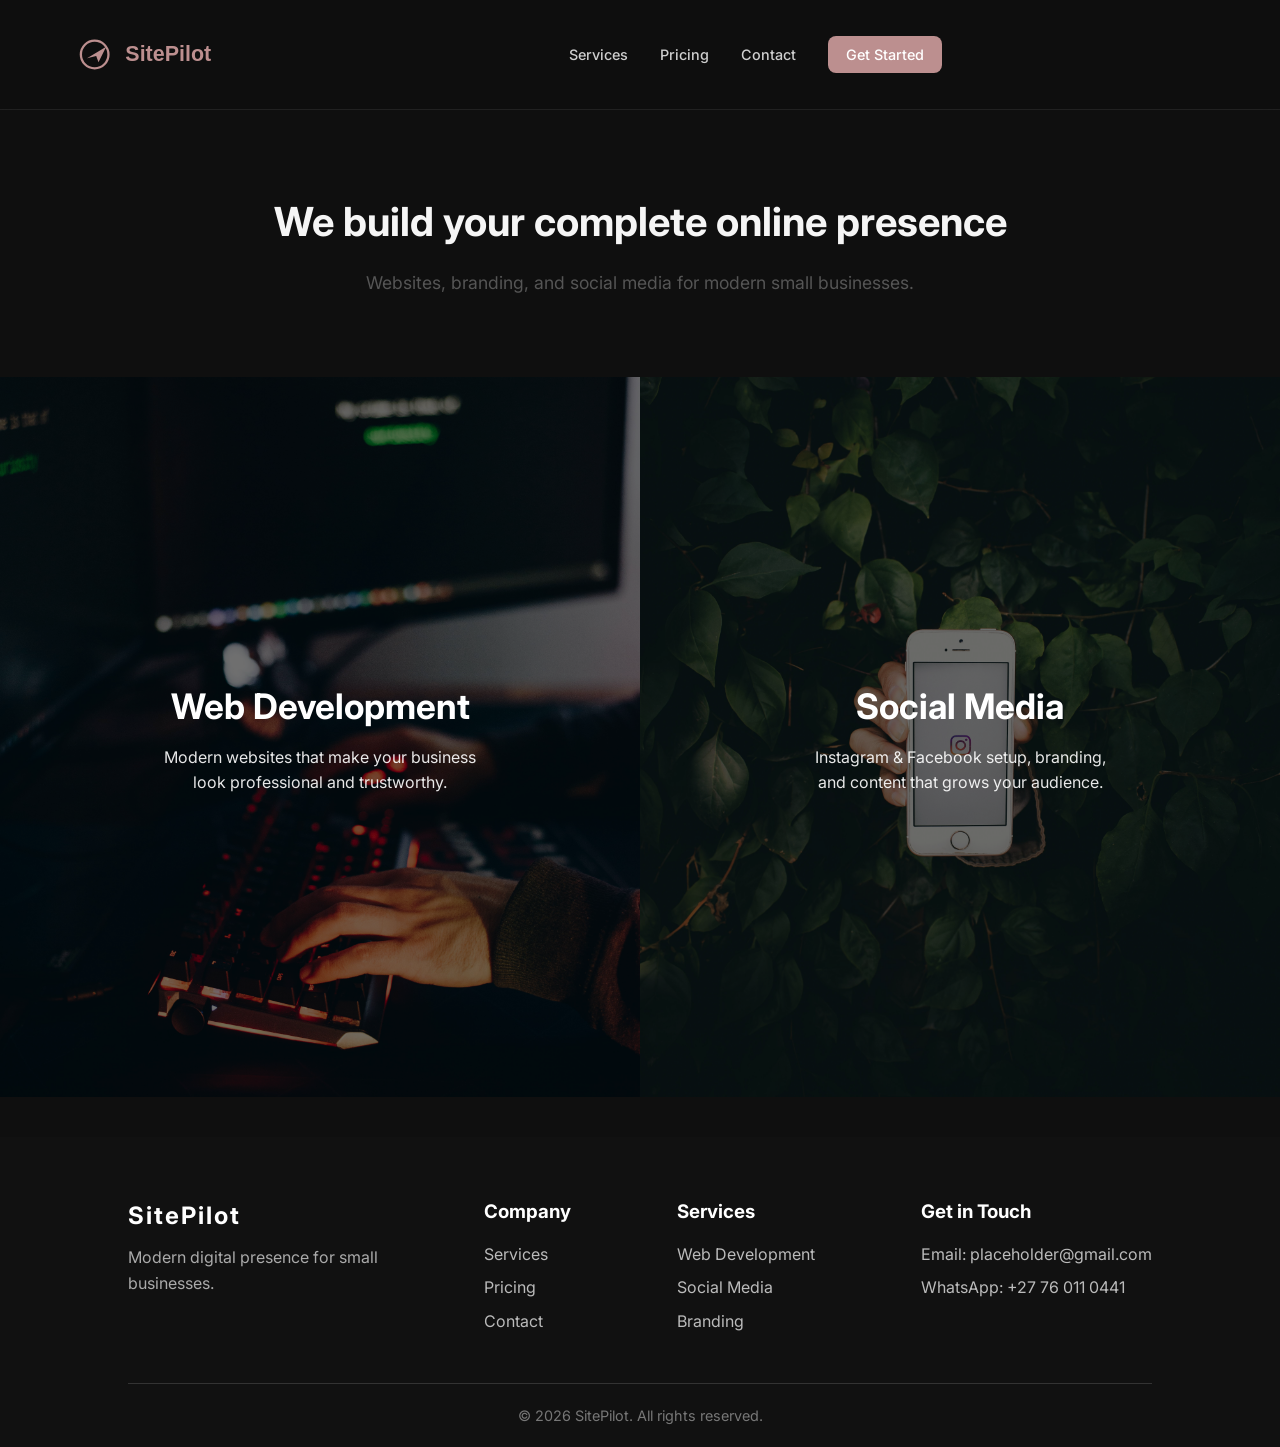
==== index.html @ 4544bf50 "Files uploaded Correctly No changes, just files uploaded correctly" ====
<!DOCTYPE html>
<html lang="en">
<head>
    <meta charset="UTF-8">
    <meta name="viewport" content="width=device-width, initial-scale=1.0">
    <title>SitePilot</title>
    <link rel="stylesheet" href="style.css">
    <link href="https://fonts.googleapis.com/css2?family=Inter:wght@300;400;500;600;700&display=swap" rel="stylesheet">
</head>
<body>
    <header>
       <nav class="navbar">

         <a href="index.html" class="logo"><img src="assets/logo.svg" alt="SitePilot Logo"></a>

         <ul class="nav-links">
         <li><a href="services.html">Services</a></li>
         <li><a href="pricing.html">Pricing</a></li>
         <li><a href="contact.html">Contact</a></li>
         <li><a href="#" class="cta">Get Started</a></li>
        </ul>
      </nav>
    </header>

    <main>

        <section class="hero">
            <h1>We build your complete online presence</h1>
            <p>Websites, branding, and social media for modern small businesses.</p>
        </section>


      <section class="split-section">

         <a href="services.html" class="split-box web">

        <div class="overlay">
             <h2>Web Development</h2>
             <p>Modern websites that make your business look professional and trustworthy.</p>
        </div>

        </a>

         <a href="services.html" class="split-box social">

        <div class="overlay">
            <h2>Social Media</h2>
            <p>Instagram & Facebook setup, branding, and content that grows your audience.</p>
        </div>

         </a>

        </section>
    </main>

        <footer class="footer">

        <div class="footer-container">

        <div class="footer-brand">
            <h2>SitePilot</h2>
            <p>Modern digital presence for small businesses.</p>
        </div>

        <div class="footer-links">
            <h3>Company</h3>
            <a href="services.html">Services</a>
            <a href="pricing.html">Pricing</a>
            <a href="contact.html">Contact</a>
        </div>

        <div class="footer-links">
            <h3>Services</h3>
            <a href="services.html">Web Development</a>
            <a href="services.html">Social Media</a>
            <a href="services.html">Branding</a>
        </div>

        <div class="footer-contact">
            <h3>Get in Touch</h3>
            <p>Email: placeholder@gmail.com</p>
            <p>WhatsApp: +27 76 011 0441</p>
        </div>

    </div>

    <div class="footer-bottom">
        <p>© 2026 SitePilot. All rights reserved.</p>
    </div>

</footer>

    

 

</body>
</html>
---- style.css ----
/* RESET */
* {
    margin: 0;
    padding: 0;
    box-sizing: border-box;
    font-family: 'Inter', sans-serif;
}

body {
    background: #ffffff;
    color: #111;
    line-height: 1.6;
}

/* ===================== */
/* NAVBAR (MODERN FIXED) */
/* ===================== */

.navbar {
    display: flex;
    align-items: center;

    padding: 16px clamp(20px, 5vw, 80px);
    background: rgba(15, 15, 15, 0.85);
    backdrop-filter: blur(10px);

    position: sticky;
    top: 0;
    z-index: 1000;

    border-bottom: 1px solid rgba(255, 255, 255, 0.08);
}

/* LOGO (LEFT) */
.logo {
    flex: 0 0 auto;
}

.logo img {
    height: clamp(45px, 6vw, 90px);
    width: auto;
    display: block;
}

/* NAV LINKS (CENTERED PROPERLY) */
.nav-links {
    display: flex;
    list-style: none;
    align-items: center;

    gap: clamp(18px, 2.5vw, 45px);

    margin: 0 auto; /* 🔥 fixes dead center space */
    padding: 0;
}

/* LINKS */
.nav-links a {
    text-decoration: none;
    color: #cfcfcf;
    font-weight: 500;
    font-size: clamp(0.9rem, 1vw, 1rem);

    position: relative;
    transition: 0.2s ease;
}

/* underline animation */
.nav-links a::after {
    content: "";
    position: absolute;
    left: 0;
    bottom: -5px;

    width: 0%;
    height: 1px;
    background: rosybrown;

    transition: 0.3s ease;
}

.nav-links a:hover {
    color: white;
}

.nav-links a:hover::after {
    width: 100%;
}

/* ACTIVE PAGE STATE */
.nav-links a.active {
    color: white;
}

.nav-links a.active::after {
    width: 100%;
    background: rosybrown;
}

/* CTA (RIGHT SIDE) */
.cta {
    margin-left: auto;

    background: rosybrown;
    color: white !important;

    padding: 10px 18px;
    border-radius: 8px;

    transition: 0.3s ease;
    white-space: nowrap;
}

.cta:hover {
    opacity: 0.9;
    transform: translateY(-2px);
}

/* ===================== */
/* MOBILE RESPONSIVE */
/* ===================== */
@media (max-width: 768px) {
    .navbar {
        flex-direction: column;
        gap: 12px;
        padding: 12px 20px;
    }

    .nav-links {
        margin: 0;
        flex-wrap: wrap;
        justify-content: center;
        gap: 14px;
    }

    .logo img {
        height: 55px;
    }

    .cta {
        margin-left: 0;
    }
}

/* ===================== */
/* HERO */
/* ===================== */

.hero {
    text-align: center;
    padding: 80px 20px 40px;
    max-width: 800px;
    margin: 0 auto;
}

.hero h1 {
    font-size: 2.5rem;
    margin-bottom: 15px;
    font-weight: 700;
}

.hero p {
    font-size: 1.1rem;
    color: #555;
}

/* ===================== */
/* SPLIT SECTION */
/* ===================== */

.split-section {
    display: flex;
    height: 80vh;
    width: 100%;
    margin-top: 40px;
}

.split-box {
    flex: 1;
    position: relative;

    display: flex;
    align-items: center;
    justify-content: center;

    text-decoration: none;
    color: white;

    overflow: hidden;
    transition: 0.3s ease;
}

/* BACKGROUND IMAGES (REPLACE THESE) */
.web {
    background-image: url("images/web.jpg");
    background-size: cover;
    background-position: center;
}

.social {
    background-image: url("images/social.jpg");
    background-size: cover;
    background-position: center;
}

/* OVERLAY */
.overlay {
    background: rgba(0, 0, 0, 0.55);

    width: 100%;
    height: 100%;

    display: flex;
    flex-direction: column;
    justify-content: center;
    align-items: center;

    text-align: center;
    padding: 40px;

    transition: 0.3s ease;
}

.overlay h2 {
    font-size: 2.2rem;
    margin-bottom: 10px;
}

.overlay p {
    max-width: 320px;
    font-size: 1rem;
    opacity: 0.9;
}

/* HOVER EFFECT */
.split-box:hover .overlay {
    background: rgba(0, 0, 0, 0.35);
    transform: scale(1.02);
}

/* ===================== */
/* FOOTER */
/* ===================== */

.footer {
    background: #111;
    color: white;

    padding: 60px 10% 20px;
    margin-top: 40px;
}

.footer-container {
    display: flex;
    justify-content: space-between;
    flex-wrap: wrap;
    gap: 40px;
}

.footer-brand h2 {
    letter-spacing: 2px;
    margin-bottom: 10px;
}

.footer-brand p {
    color: #aaa;
    max-width: 250px;
}

.footer-links h3,
.footer-contact h3 {
    margin-bottom: 15px;
}

.footer-links a {
    display: block;
    color: #bbb;
    text-decoration: none;
    margin-bottom: 8px;
    transition: 0.2s ease;
}

.footer-links a:hover {
    color: rosybrown;
}

.footer-contact p {
    color: #bbb;
    margin-bottom: 8px;
}

.footer-bottom {
    text-align: center;
    margin-top: 40px;
    padding-top: 20px;
    border-top: 1px solid #333;

    color: #777;
    font-size: 0.9rem;
}

/* ===================== */
/* SERVICES PAGE LAYOUT */
/* ===================== */

.services-section {
    display: flex;
    min-height: 100vh;
    width: 100%;
}

/* Each side column */
.services-column {
    flex: 1;
    padding: 60px 40px;
    display: flex;
    flex-direction: column;
    gap: 20px;
}

/* Column titles */
.section-title {
    font-size: 2rem;
    font-weight: 700;
    margin-bottom: 10px;
    letter-spacing: 1px;
}

/* LEFT SIDE (WEB) */
.web-dev {
    background: #151515;
    border-right: 1px solid #eee;
}

/* RIGHT SIDE (SOCIAL) */
.social-media {
    background: #111;
}

/* ===================== */
/* SERVICE BLOCKS */
/* ===================== */

.service-block {
    position: relative;

    height: 330px; 

    border-radius: 14px;
    overflow: hidden;
    cursor: pointer;

    display: flex;
    align-items: flex-end;

    transition: transform 0.3s ease, box-shadow 0.3s ease;
}

/* Hover lift effect */
.service-block:hover {
    transform: translateY(-5px);
    box-shadow: 0 12px 25px rgba(0, 0, 0, 0.15);
}

/* TEXT OVERLAY */
.service-overlay {
    width: 100%;
    padding: 15px 18px;

    background: linear-gradient(
        to top,
        rgba(0, 0, 0, 0.75),
        rgba(0, 0, 0, 0.2),
        transparent
    );

    color: white;
}

.service-overlay h3 {
    font-size: 1.1rem;
    margin-bottom: 5px;
}

.service-overlay p {
    font-size: 0.85rem;
    opacity: 0.9;
}

/* ===================== */
/* PLACEHOLDER BACKGROUNDS */
/* (REPLACE WITH YOUR IMAGES) */
/* ===================== */

/* WEB DEV */
.web1 {
    background: url("images/web1.jpg") center/cover no-repeat;
}

.web2 {
    background: url("images/web2.jpg") center/cover no-repeat;
}

.web3 {
    background: url("images/web3.jpg") center/cover no-repeat;
}

.web4 {
    background: url("images/web4.jpg") center/cover no-repeat;
}

.web5 {
    background: url("images/web5.jpg") center/cover no-repeat;
}

/* SOCIAL MEDIA */
.social1 {
    background: url("images/social1.jpg") center/cover no-repeat;
}

.social2 {
    background: url("images/social2.jpg") center/cover no-repeat;
}

.social3 {
    background: url("images/social3.jpg") center/cover no-repeat;
}

.social4 {
    background: url("images/social4.jpg") center/cover no-repeat;
}

.social5 {
    background: url("images/social5.jpg") center/cover no-repeat;
}

/* ===================== */
/* RESPONSIVE (IMPORTANT) */
/* ===================== */

@media (max-width: 900px) {
    .services-section {
        flex-direction: column;
    }

    .web-dev {
        border-right: none;
        border-bottom: 1px solid #eee;
    }

    .services-column {
        padding: 40px 20px;
    }
}

body {
    background: #0f0f0f; /* dark background */
    color: #f5f5f5;      /* light text for readability */
}

/* ===================== */
/* EXPAND / COLLAPSE STATE */
/* ===================== */

.service-details {
    position: absolute;
    inset: 0;

    background: rgba(0, 0, 0, 0.88);

    padding: 25px;

    display: flex;
    flex-direction: column;
    justify-content: center;
    align-items: center;
    text-align: center;

    opacity: 0;
    transform: scale(0.98);

    transition: 0.3s ease;

    pointer-events: none;
}

/* when expanded */
.service-block.active .service-details {
    opacity: 1;
    transform: scale(1);
    pointer-events: auto;
}

/* dim original content when active */
.service-block.active .service-overlay {
    opacity: 0.15;
}

/* CTA button inside expanded view */
.service-btn {
    margin-top: 15px;

    padding: 10px 16px;
    border: none;
    border-radius: 8px;

    background: rosybrown;
    color: white;

    cursor: pointer;

    transition: 0.2s ease;
}

.service-btn:hover {
    transform: translateY(-2px);
    opacity: 0.9;
}


/* ===================== */
/* PRICING PAGE */
/* ===================== */

.pricing-hero {
    text-align: center;
    padding: 80px 20px 50px;
    max-width: 800px;
    margin: auto;
}

.pricing-hero h1 {
    font-size: 2.7rem;
    margin-bottom: 15px;
}

.pricing-hero p {
    color: #aaa;
    font-size: 1.05rem;
}

/* SECTION */

.pricing-section {
    max-width: 1400px;

    margin: auto;
    padding: 40px 30px 100px;

    display: grid;
    grid-template-columns: repeat(4, 1fr);

    gap: 25px;
}

/* FLOATING CARDS */

.package-card {
    background: #151515;

    border-radius: 18px;
    overflow: hidden;

    border: 1px solid #252525;

    transition: 0.3s ease;

    /* ✅ FIX: makes all cards equal height */
    display: flex;
    flex-direction: column;
}

.package-card:hover {
    transform: translateY(-6px);
    border-color: rosybrown;
}

/* FEATURED CARD */

.featured-card {
    border: 1px solid rosybrown;
    position: relative;
}

/* IMAGE */

.package-card img {
    width: 100%;
    height: 200px;
    object-fit: cover;

    flex-shrink: 0;
}

/* CONTENT */

.package-content {
    padding: 25px;

    display: flex;
    flex-direction: column;

    flex: 1; /* pushes button to bottom */
}

.package-content h2 {
    font-size: 1.5rem;
    margin-bottom: 12px;
}

.package-description {
    color: #aaa;
    margin-bottom: 20px;
}

/* FEATURE BOXES */

.package-features {
    display: flex;
    flex-direction: column;
    gap: 10px;

    margin-bottom: 25px;
}

.package-features span {
    background: #202020;
    border-radius: 10px;

    padding: 12px;

    color: #ddd;
    font-size: 0.95rem;
}

/* FEATURED TAG */

.featured-tag {
    position: absolute;
    top: 15px;
    right: 15px;

    background: rosybrown;
    color: white;

    padding: 6px 12px;
    border-radius: 999px;

    font-size: 0.75rem;
    font-weight: 500;

    z-index: 5;
}

/* BUTTON */

.package-btn {
    display: block;

    text-align: center;
    text-decoration: none;

    background: rosybrown;
    color: white;

    padding: 14px;
    border-radius: 10px;

    transition: 0.2s ease;

    /* ✅ FIX: aligns all buttons perfectly */
    margin-top: auto;
}

.package-btn:hover {
    opacity: 0.9;
}

/* TABLET */

@media (max-width: 1100px) {
    .pricing-section {
        grid-template-columns: repeat(2, 1fr);
    }
}

/* MOBILE */

@media (max-width: 700px) {
    .pricing-section {
        grid-template-columns: 1fr;
    }

    .pricing-hero h1 {
        font-size: 2rem;
    }
}
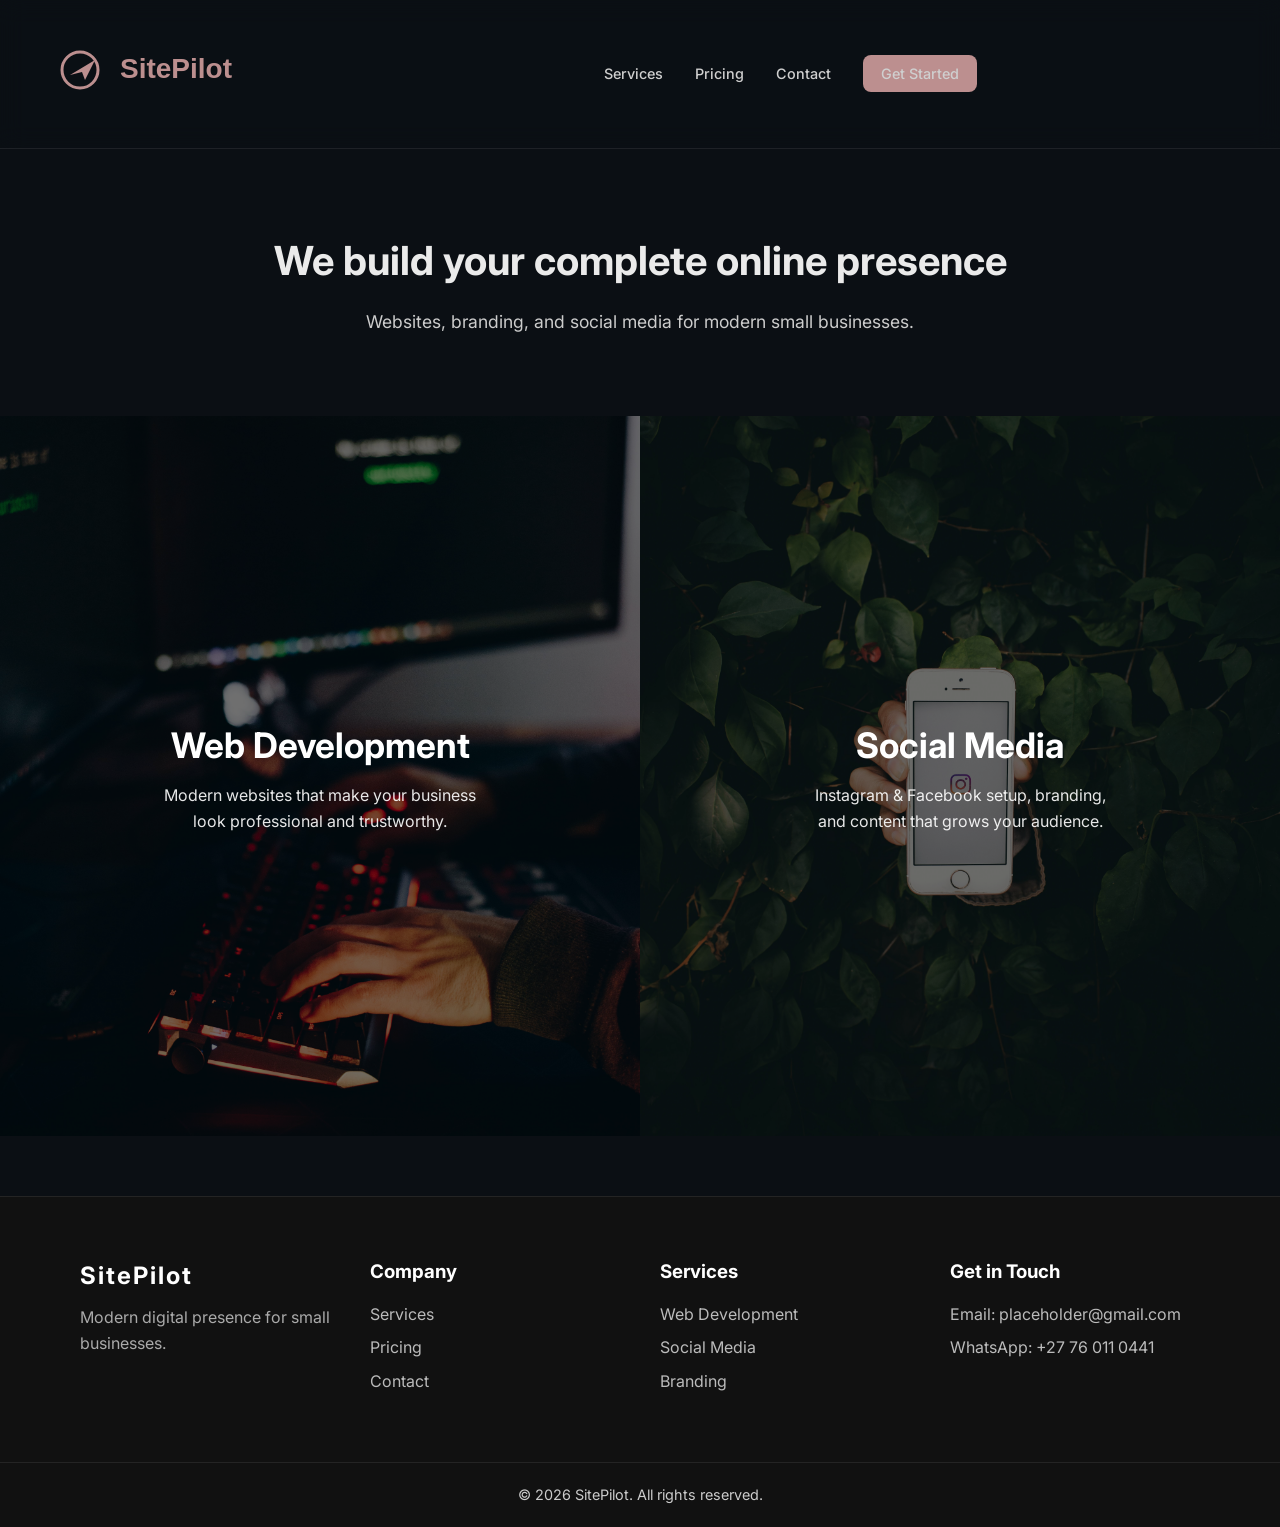
==== commit 650f7272: "Fix HTML structure and update links" ====
--- a/index.html
+++ b/index.html
@@ -11,13 +11,13 @@
     <header>
        <nav class="navbar">
 
-         <a href="index.html" class="logo"><img src="assets/logo.svg" alt="SitePilot Logo"></a>
+         <a href="index.html" class="active" class="logo"><img src="assets/logo.svg" alt="SitePilot Logo"></a>
 
          <ul class="nav-links">
          <li><a href="services.html">Services</a></li>
          <li><a href="pricing.html">Pricing</a></li>
          <li><a href="contact.html">Contact</a></li>
-         <li><a href="#" class="cta">Get Started</a></li>
+         <li><a href="get-started.html" class="cta">Get Started</a></li>
         </ul>
       </nav>
     </header>
@@ -95,4 +95,4 @@
  
 
 </body>
-</html>+</html>
--- a/style.css
+++ b/style.css
@@ -1,15 +1,31 @@
 /* RESET */
+:root {
+    --bg: #0b0f14;
+    --card: rgba(255, 255, 255, 0.06);
+    --stroke: rgba(255, 255, 255, 0.08);
+    --text: #eaeaea;
+    --muted: rgba(255, 255, 255, 0.65);
+    --accent: rosybrown;
+    --panel: #151515;
+    --panel-alt: #111;
+    --muted-light: #aaa;
+    --muted-medium: #bbb;
+    --muted-alt: #ccc;
+    --panel-muted: #202020;
+    --icon-bg: rgba(255, 255, 255, 0.05);
+}
+
+body {
+    margin: 0;
+    font-family: "Inter", sans-serif;
+    background: var(--bg);
+    color: var(--text);
+    line-height: 1.6;
+}
 * {
     margin: 0;
     padding: 0;
     box-sizing: border-box;
-    font-family: 'Inter', sans-serif;
-}
-
-body {
-    background: #ffffff;
-    color: #111;
-    line-height: 1.6;
 }
 
 /* ===================== */
@@ -18,64 +34,42 @@
 
 .navbar {
     display: flex;
+    justify-content: space-between;
     align-items: center;
-
-    padding: 16px clamp(20px, 5vw, 80px);
-    background: rgba(15, 15, 15, 0.85);
-    backdrop-filter: blur(10px);
-
+    padding: 20px 40px;
     position: sticky;
     top: 0;
-    z-index: 1000;
-
-    border-bottom: 1px solid rgba(255, 255, 255, 0.08);
-}
-
-/* LOGO (LEFT) */
-.logo {
-    flex: 0 0 auto;
-}
-
-.logo img {
-    height: clamp(45px, 6vw, 90px);
-    width: auto;
-    display: block;
-}
-
-/* NAV LINKS (CENTERED PROPERLY) */
+    background: rgba(11, 15, 20, 0.6);
+    backdrop-filter: blur(12px);
+    border-bottom: 1px solid var(--stroke);
+}
+
 .nav-links {
     display: flex;
     list-style: none;
     align-items: center;
-
     gap: clamp(18px, 2.5vw, 45px);
-
-    margin: 0 auto; /* 🔥 fixes dead center space */
+    margin: 0 auto;
     padding: 0;
 }
 
-/* LINKS */
 .nav-links a {
     text-decoration: none;
     color: #cfcfcf;
     font-weight: 500;
     font-size: clamp(0.9rem, 1vw, 1rem);
-
     position: relative;
     transition: 0.2s ease;
 }
 
-/* underline animation */
 .nav-links a::after {
     content: "";
     position: absolute;
     left: 0;
     bottom: -5px;
-
-    width: 0%;
+    width: 0;
     height: 1px;
-    background: rosybrown;
-
+    background: var(--accent);
     transition: 0.3s ease;
 }
 
@@ -87,33 +81,41 @@
     width: 100%;
 }
 
-/* ACTIVE PAGE STATE */
 .nav-links a.active {
     color: white;
 }
 
 .nav-links a.active::after {
     width: 100%;
-    background: rosybrown;
-}
+    background: var(--accent);
+}
+
+.logo {
+    flex: 0 0 auto;
+}
+
+.logo img {
+    height: clamp(45px, 6vw, 90px);
+    width: auto;
+    display: block;
+}
+
 
 /* CTA (RIGHT SIDE) */
+.cta,
+.service-btn,
+.package-btn {
+    background: var(--accent);
+    color: white;
+    transition: 0.2s ease;
+    text-decoration: none;
+}
+
 .cta {
     margin-left: auto;
-
-    background: rosybrown;
-    color: white !important;
-
     padding: 10px 18px;
     border-radius: 8px;
-
-    transition: 0.3s ease;
     white-space: nowrap;
-}
-
-.cta:hover {
-    opacity: 0.9;
-    transform: translateY(-2px);
 }
 
 /* ===================== */
@@ -140,17 +142,32 @@
     .cta {
         margin-left: 0;
     }
+
+    .split-section,
+    .services-section {
+        flex-direction: column;
+        padding: 20px;
+    }
+
+    .hero h1 {
+        font-size: 2.2rem;
+    }
 }
 
 /* ===================== */
 /* HERO */
 /* ===================== */
 
-.hero {
+.hero,
+.pricing-hero,
+.contact-hero {
     text-align: center;
-    padding: 80px 20px 40px;
     max-width: 800px;
     margin: 0 auto;
+}
+
+.hero {
+    padding: 80px 20px 40px;
 }
 
 .hero h1 {
@@ -161,7 +178,7 @@
 
 .hero p {
     font-size: 1.1rem;
-    color: #555;
+    color: var(--muted-alt);
 }
 
 /* ===================== */
@@ -243,36 +260,40 @@
 /* ===================== */
 
 .footer {
-    background: #111;
-    color: white;
-
-    padding: 60px 10% 20px;
-    margin-top: 40px;
-}
-
+    background: var(--panel-alt);
+    color: white;
+    margin-top: 60px;
+    border-top: 1px solid rgba(255, 255, 255, 0.08);
+}
+
+/* MAIN CONTAINER */
 .footer-container {
-    display: flex;
-    justify-content: space-between;
-    flex-wrap: wrap;
+    display: grid;
+    grid-template-columns: repeat(4, 1fr);
     gap: 40px;
-}
-
+    max-width: 1200px;
+    margin: 0 auto;
+    padding: 60px 40px;
+}
+
+/* BRAND */
 .footer-brand h2 {
     letter-spacing: 2px;
     margin-bottom: 10px;
 }
 
 .footer-brand p {
-    color: #aaa;
-    max-width: 250px;
-}
-
+    color: var(--muted-light);
+    max-width: 260px;
+}
+
+/* LINKS */
 .footer-links h3,
 .footer-contact h3 {
     margin-bottom: 15px;
 }
 
-.footer-links a {
+.footer a {
     display: block;
     color: #bbb;
     text-decoration: none;
@@ -280,28 +301,66 @@
     transition: 0.2s ease;
 }
 
-.footer-links a:hover {
-    color: rosybrown;
-}
-
+.footer a:hover {
+    color: var(--accent);
+}
+
+/* CONTACT */
 .footer-contact p {
-    color: #bbb;
+    color: var(--muted-medium);
     margin-bottom: 8px;
 }
 
+/* BOTTOM BAR */
 .footer-bottom {
     text-align: center;
-    margin-top: 40px;
-    padding-top: 20px;
-    border-top: 1px solid #333;
-
-    color: #777;
+    padding: 20px;
+    border-top: 1px solid rgba(255, 255, 255, 0.08);
+    color: var(--muted-alt);
     font-size: 0.9rem;
 }
 
 /* ===================== */
+/* MOBILE FIX */
+/* ===================== */
+@media (max-width: 768px) {
+
+    .footer-container {
+        grid-template-columns: 1fr;
+        text-align: center;
+        padding: 40px 20px;
+    }
+
+    .footer-brand,
+    .footer-links,
+    .footer-contact {
+        display: flex;
+        flex-direction: column;
+        align-items: center;
+    }
+
+    .footer-brand p {
+        max-width: 280px;
+        margin: 0 auto;
+        text-align: center;
+    }
+
+    .footer a {
+        margin-bottom: 10px;
+    }
+}
+
+/* ===================== */
 /* SERVICES PAGE LAYOUT */
 /* ===================== */
+
+.services-column,
+.package-content,
+.contact-card,
+.service-details {
+    display: flex;
+    flex-direction: column;
+}
 
 .services-section {
     display: flex;
@@ -313,8 +372,6 @@
 .services-column {
     flex: 1;
     padding: 60px 40px;
-    display: flex;
-    flex-direction: column;
     gap: 20px;
 }
 
@@ -328,13 +385,13 @@
 
 /* LEFT SIDE (WEB) */
 .web-dev {
-    background: #151515;
-    border-right: 1px solid #eee;
+    background: var(--panel);
+    border-right: 1px solid var(--accent);
 }
 
 /* RIGHT SIDE (SOCIAL) */
 .social-media {
-    background: #111;
+    background: var(--panel-alt);
 }
 
 /* ===================== */
@@ -445,17 +502,12 @@
 
     .web-dev {
         border-right: none;
-        border-bottom: 1px solid #eee;
+        border-bottom: 1px solid var(--accent);
     }
 
     .services-column {
         padding: 40px 20px;
     }
-}
-
-body {
-    background: #0f0f0f; /* dark background */
-    color: #f5f5f5;      /* light text for readability */
 }
 
 /* ===================== */
@@ -470,8 +522,6 @@
 
     padding: 25px;
 
-    display: flex;
-    flex-direction: column;
     justify-content: center;
     align-items: center;
     text-align: center;
@@ -499,22 +549,13 @@
 /* CTA button inside expanded view */
 .service-btn {
     margin-top: 15px;
-
     padding: 10px 16px;
     border: none;
     border-radius: 8px;
-
-    background: rosybrown;
-    color: white;
-
+    background: var(--accent);
+    color: white;
     cursor: pointer;
-
     transition: 0.2s ease;
-}
-
-.service-btn:hover {
-    transform: translateY(-2px);
-    opacity: 0.9;
 }
 
 
@@ -535,7 +576,7 @@
 }
 
 .pricing-hero p {
-    color: #aaa;
+    color: var(--muted-light);
     font-size: 1.05rem;
 }
 
@@ -556,7 +597,7 @@
 /* FLOATING CARDS */
 
 .package-card {
-    background: #151515;
+    background: var(--panel);
 
     border-radius: 18px;
     overflow: hidden;
@@ -597,9 +638,6 @@
 .package-content {
     padding: 25px;
 
-    display: flex;
-    flex-direction: column;
-
     flex: 1; /* pushes button to bottom */
 }
 
@@ -609,7 +647,7 @@
 }
 
 .package-description {
-    color: #aaa;
+    color: var(--muted-light);
     margin-bottom: 20px;
 }
 
@@ -624,7 +662,7 @@
 }
 
 .package-features span {
-    background: #202020;
+    background: var(--panel-muted);
     border-radius: 10px;
 
     padding: 12px;
@@ -640,7 +678,7 @@
     top: 15px;
     right: 15px;
 
-    background: rosybrown;
+    background: var(--accent);
     color: white;
 
     padding: 6px 12px;
@@ -656,24 +694,21 @@
 
 .package-btn {
     display: block;
-
     text-align: center;
     text-decoration: none;
-
-    background: rosybrown;
-    color: white;
-
+    background: var(--accent);
+    color: white;
     padding: 14px;
     border-radius: 10px;
-
     transition: 0.2s ease;
-
-    /* ✅ FIX: aligns all buttons perfectly */
     margin-top: auto;
 }
 
+.cta:hover,
+.service-btn:hover,
 .package-btn:hover {
     opacity: 0.9;
+    transform: translateY(-2px);
 }
 
 /* TABLET */
@@ -694,4 +729,140 @@
     .pricing-hero h1 {
         font-size: 2rem;
     }
-}+}
+
+/* ===================== */
+/* CONTACT PAGE */
+/* ===================== */
+
+/* PAGE BACKGROUND ONLY */
+body.contact-page {
+    background: url("images/contact-bg.jpg") center/cover no-repeat fixed;
+    color: #f5f5f5;
+}
+
+/* DARK OVERLAY */
+body.contact-page::before {
+    content: "";
+    position: fixed;
+    inset: 0;
+    background: rgba(0, 0, 0, 0.65);
+    z-index: -1;
+}
+
+/* HERO */
+.contact-hero {
+    text-align: center;
+    padding: 100px 20px 40px;
+    max-width: 800px;
+    margin: auto;
+}
+
+.contact-hero h1 {
+    font-size: 2.7rem;
+    margin-bottom: 10px;
+}
+
+.contact-hero p {
+    color: var(--muted-medium);
+    font-size: 1.1rem;
+}
+
+/* GRID (3 + 3 desktop layout) */
+.contact-grid {
+    max-width: 1200px;
+    margin: auto;
+    padding: 40px 20px 80px;
+
+    display: grid;
+    grid-template-columns: repeat(3, 1fr);
+    gap: 25px;
+}
+
+/* CARD */
+.contact-card {
+    background: var(--panel);
+    border: 1px solid #222;
+    border-radius: 16px;
+
+    padding: 25px;
+
+    gap: 8px;
+
+    text-decoration: none;
+    color: inherit;
+
+    transition: transform 0.25s ease, border-color 0.25s ease;
+}
+
+/* HOVER */
+.contact-card:hover {
+    transform: translateY(-6px);
+    border-color: var(--accent);
+}
+
+.contact-card:hover .fa-whatsapp {
+    color: #25D366;
+}
+
+.contact-card:hover .fa-instagram {
+    color: #E1306C;
+}
+
+.contact-card:hover .fa-linkedin {
+    color: #0A66C2;
+}
+
+.contact-card:hover .fa-facebook {
+    color: #1877F2;
+}
+
+.contact-card:hover .fa-x-twitter {
+    color: #ffffff;
+}
+
+/* ICON */
+.contact-icon {
+    width: 42px;
+    height: 42px;
+
+    display: flex;
+    align-items: center;
+    justify-content: center;
+
+    border-radius: 10px;
+
+    background: var(--icon-bg);
+
+    font-size: 1.1rem;
+    color: white;
+}
+/* TEXT */
+.contact-card h3 {
+    font-size: 1.1rem;
+}
+
+.contact-card p {
+    color: var(--muted-alt);
+    font-size: 0.95rem;
+}
+
+.contact-card span {
+    font-size: 0.8rem;
+    color: var(--muted-medium);
+}
+
+/* RESPONSIVE */
+@media (max-width: 900px) {
+    .contact-grid {
+        grid-template-columns: repeat(2, 1fr);
+    }
+}
+
+@media (max-width: 600px) {
+    .contact-grid {
+        grid-template-columns: 1fr;
+    }
+}
+
+
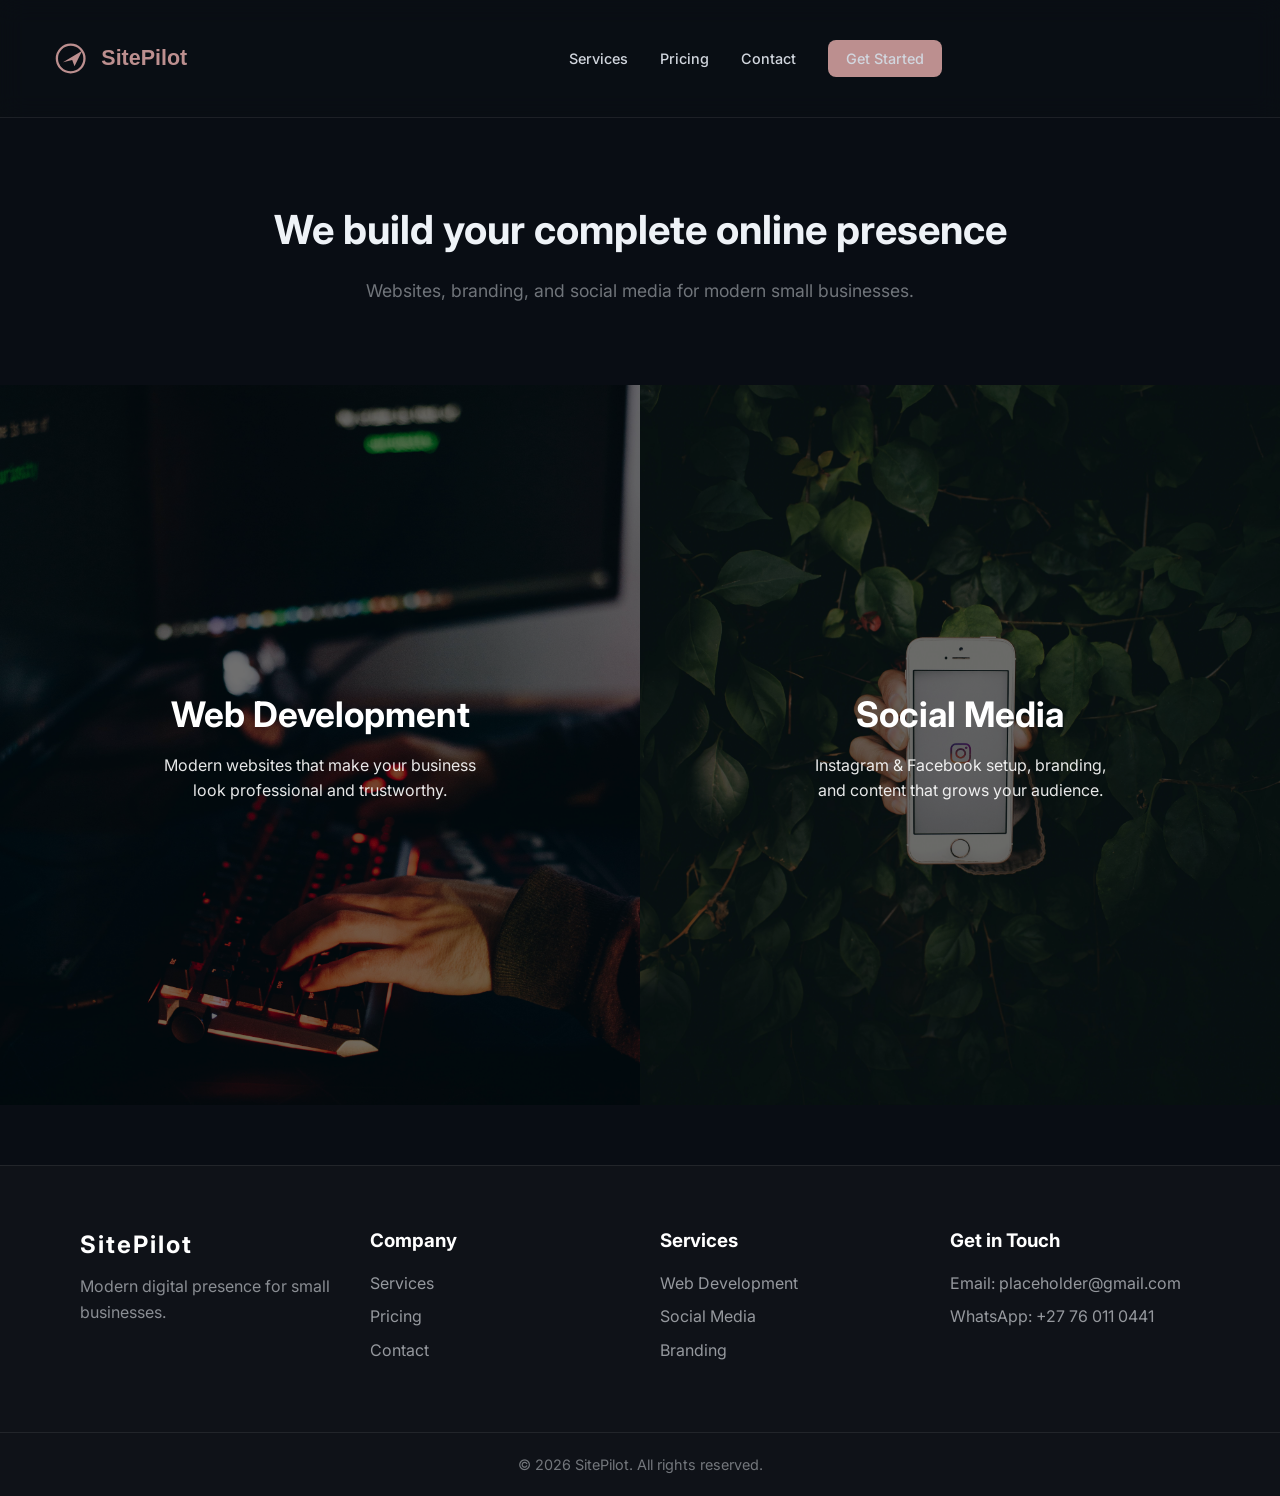
==== commit 5cc012cd: "New and improved version of SitePilot New name and links to socials last step to add" ====
--- a/index.html
+++ b/index.html
@@ -1,25 +1,50 @@
 <!DOCTYPE html>
 <html lang="en">
 <head>
-    <meta charset="UTF-8">
-    <meta name="viewport" content="width=device-width, initial-scale=1.0">
-    <title>SitePilot</title>
-    <link rel="stylesheet" href="style.css">
-    <link href="https://fonts.googleapis.com/css2?family=Inter:wght@300;400;500;600;700&display=swap" rel="stylesheet">
+        <meta charset="UTF-8">
+        <meta name="viewport" content="width=device-width, initial-scale=1.0">
+        <meta name="description" content="SitePilot builds modern websites, branding, and social media for small businesses.">
+        <meta name="robots" content="index, follow">
+        <title>SitePilot — Digital Presence for Small Business</title>
+        <link rel="canonical" href="https://example.com/">
+        <link rel="stylesheet" href="style.css">
+        <link href="https://fonts.googleapis.com/css2?family=Inter:wght@300;400;500;600;700&display=swap" rel="stylesheet">
+
+        <!-- Open Graph / Twitter -->
+        <meta property="og:site_name" content="SitePilot">
+        <meta property="og:title" content="SitePilot — Digital Presence for Small Business">
+        <meta property="og:description" content="SitePilot builds modern websites, branding, and social media for small businesses.">
+        <meta property="og:type" content="website">
+        <meta property="og:url" content="https://example.com/">
+        <meta property="og:image" content="https://example.com/assets/logo.svg">
+
+        <meta name="twitter:card" content="summary_large_image">
+        <meta name="twitter:title" content="SitePilot — Digital Presence for Small Business">
+        <meta name="twitter:description" content="SitePilot builds modern websites, branding, and social media for small businesses.">
+        <meta name="twitter:image" content="https://example.com/assets/logo.svg">
+
+        <!-- Structured data: Organization -->
+        <script type="application/ld+json">
+        {
+            "@context": "https://schema.org",
+            "@type": "Organization",
+            "name": "SitePilot",
+            "url": "https://example.com",
+            "logo": "https://example.com/assets/logo.svg"
+        }
+        </script>
 </head>
 <body>
     <header>
-       <nav class="navbar">
-
-         <a href="index.html" class="active" class="logo"><img src="assets/logo.svg" alt="SitePilot Logo"></a>
-
-         <ul class="nav-links">
-         <li><a href="services.html">Services</a></li>
-         <li><a href="pricing.html">Pricing</a></li>
-         <li><a href="contact.html">Contact</a></li>
-         <li><a href="get-started.html" class="cta">Get Started</a></li>
-        </ul>
-      </nav>
+        <nav class="navbar" aria-label="Primary navigation">
+            <a href="index.html" class="logo"><img src="assets/logo.svg" alt="SitePilot Logo"></a>
+            <ul class="nav-links">
+                <li><a href="services.html">Services</a></li>
+                <li><a href="pricing.html">Pricing</a></li>
+                <li><a href="contact.html">Contact</a></li>
+                <li><a href="get-started.html" class="cta">Get Started</a></li>
+            </ul>
+        </nav>
     </header>
 
     <main>
@@ -95,4 +120,4 @@
  
 
 </body>
-</html>
+</html>
--- a/style.css
+++ b/style.css
@@ -1,18 +1,22 @@
 /* RESET */
 :root {
-    --bg: #0b0f14;
-    --card: rgba(255, 255, 255, 0.06);
+    --bg: #090d14;
+    --card: rgba(255, 255, 255, 0.05);
     --stroke: rgba(255, 255, 255, 0.08);
-    --text: #eaeaea;
-    --muted: rgba(255, 255, 255, 0.65);
+    --text: #eef2f7;
+    --text-light: #f5f8fc;
+    --muted: rgba(238, 242, 247, 0.7);
+    --muted-light: rgba(238, 242, 247, 0.55);
+    --muted-medium: rgba(238, 242, 247, 0.6);
+    --muted-alt: rgba(238, 242, 247, 0.45);
+    --nav-text: #d1d6de;
     --accent: rosybrown;
-    --panel: #151515;
-    --panel-alt: #111;
-    --muted-light: #aaa;
-    --muted-medium: #bbb;
-    --muted-alt: #ccc;
-    --panel-muted: #202020;
-    --icon-bg: rgba(255, 255, 255, 0.05);
+    --accent-hover: #d28fa3;
+    --accent-soft: rgba(188, 143, 143, 0.16);
+    --panel: #12171f;
+    --panel-alt: #0f1218;
+    --panel-muted: rgba(255, 255, 255, 0.05);
+    --icon-bg: rgba(255, 255, 255, 0.08);
 }
 
 body {
@@ -26,6 +30,13 @@
     margin: 0;
     padding: 0;
     box-sizing: border-box;
+}
+
+/* Make images responsive by default */
+img {
+    max-width: 100%;
+    height: auto;
+    display: block;
 }
 
 /* ===================== */
@@ -55,7 +66,7 @@
 
 .nav-links a {
     text-decoration: none;
-    color: #cfcfcf;
+    color: var(--nav-text);
     font-weight: 500;
     font-size: clamp(0.9rem, 1vw, 1rem);
     position: relative;
@@ -154,6 +165,23 @@
     }
 }
 
+/* Improve tap targets on small screens */
+@media (max-width: 900px) {
+    .nav-links a {
+        padding: 10px 12px;
+        border-radius: 8px;
+    }
+}
+
+/* Footer responsive: stack columns on narrow screens */
+@media (max-width: 900px) {
+    .footer-container {
+        grid-template-columns: 1fr;
+        padding: 30px 18px;
+        gap: 24px;
+    }
+}
+
 /* ===================== */
 /* HERO */
 /* ===================== */
@@ -247,6 +275,20 @@
     max-width: 320px;
     font-size: 1rem;
     opacity: 0.9;
+}
+
+/* Stack split boxes on smaller screens */
+@media (max-width: 900px) {
+    .split-section {
+        flex-direction: column;
+        height: auto;
+        gap: 18px;
+        margin-top: 20px;
+    }
+
+    .split-box {
+        padding: 20px;
+    }
 }
 
 /* HOVER EFFECT */
@@ -295,7 +337,7 @@
 
 .footer a {
     display: block;
-    color: #bbb;
+    color: var(--muted-medium);
     text-decoration: none;
     margin-bottom: 8px;
     transition: 0.2s ease;
@@ -602,7 +644,7 @@
     border-radius: 18px;
     overflow: hidden;
 
-    border: 1px solid #252525;
+    border: 1px solid var(--panel-muted);
 
     transition: 0.3s ease;
 
@@ -613,13 +655,13 @@
 
 .package-card:hover {
     transform: translateY(-6px);
-    border-color: rosybrown;
+    border-color: var(--accent);
 }
 
 /* FEATURED CARD */
 
 .featured-card {
-    border: 1px solid rosybrown;
+    border: 1px solid var(--accent);
     position: relative;
 }
 
@@ -667,7 +709,7 @@
 
     padding: 12px;
 
-    color: #ddd;
+    color: var(--text);
     font-size: 0.95rem;
 }
 
@@ -707,8 +749,21 @@
 .cta:hover,
 .service-btn:hover,
 .package-btn:hover {
-    opacity: 0.9;
+    background: var(--accent-hover);
+    opacity: 1;
     transform: translateY(-2px);
+}
+
+.cta:focus-visible,
+.service-btn:focus-visible,
+.package-btn:focus-visible,
+.lead-form button[type="submit"]:focus-visible {
+    outline: 2px solid var(--accent-soft);
+    outline-offset: 3px;
+}
+
+.lead-form button[type="submit"]:hover {
+    background: var(--accent-hover);
 }
 
 /* TABLET */
@@ -738,7 +793,7 @@
 /* PAGE BACKGROUND ONLY */
 body.contact-page {
     background: url("images/contact-bg.jpg") center/cover no-repeat fixed;
-    color: #f5f5f5;
+    color: var(--text-light);
 }
 
 /* DARK OVERLAY */
@@ -782,7 +837,7 @@
 /* CARD */
 .contact-card {
     background: var(--panel);
-    border: 1px solid #222;
+    border: 1px solid var(--panel-muted);
     border-radius: 16px;
 
     padding: 25px;
@@ -818,7 +873,7 @@
 }
 
 .contact-card:hover .fa-x-twitter {
-    color: #ffffff;
+    color: var(--text);
 }
 
 /* ICON */
@@ -865,4 +920,469 @@
     }
 }
 
-
+/* ===================== */
+/* GET STARTED ISLAND UI */
+/* ===================== */
+
+/* Background (island ocean feel) */
+body.get-started {
+    background: url("images/get-started-bg.jpg") center/cover no-repeat fixed;
+    position: relative;
+    color: var(--text);
+}
+
+/* dark ocean overlay */
+body.get-started::before {
+    content: "";
+    position: fixed;
+    inset: 0;
+    background: radial-gradient(circle at top, rgba(0,0,0,0.4), rgba(0,0,0,0.85));
+    z-index: -1;
+}
+
+/* HERO ISLAND */
+.gs-hero {
+    display: flex;
+    justify-content: center;
+    padding: 100px 20px 40px;
+}
+
+.gs-hero-card {
+    background: var(--card);
+    border: 1px solid var(--stroke);
+    backdrop-filter: blur(14px);
+
+    padding: 40px 30px;
+    border-radius: 18px;
+
+    max-width: 700px;
+    text-align: center;
+
+    box-shadow: 0 10px 40px rgba(0,0,0,0.35);
+}
+
+.gs-hero-card h1 {
+    font-size: 2.6rem;
+    margin-bottom: 10px;
+}
+
+.gs-hero-card p {
+    color: var(--muted);
+}
+
+/* MAIN ISLAND LAYOUT */
+.gs-wrapper {
+    display: flex;
+    justify-content: center;
+    align-items: flex-start;
+    gap: 30px;
+
+    max-width: 1200px;
+    margin: auto;
+    padding: 40px 20px 100px;
+}
+
+/* ISLAND BASE */
+.gs-island {
+    flex: 1;
+    background: var(--card);
+    border: 1px solid var(--stroke);
+    backdrop-filter: blur(16px);
+
+    border-radius: 18px;
+    padding: 30px;
+
+    box-shadow: 0 15px 50px rgba(0,0,0,0.35);
+
+    transition: transform 0.3s ease, box-shadow 0.3s ease;
+}
+
+.gs-island:hover {
+    transform: translateY(-6px);
+    box-shadow: 0 20px 60px rgba(0,0,0,0.5);
+}
+
+/* HEADINGS */
+.gs-island h2 {
+    margin-bottom: 20px;
+    font-size: 1.6rem;
+}
+
+/* FORM ELEMENTS */
+.lead-form {
+    display: flex;
+    flex-direction: column;
+    gap: 12px;
+}
+
+.lead-form label {
+    color: var(--text);
+    font-size: 0.9rem;
+    font-weight: 500;
+    margin-bottom: 4px;
+}
+
+.lead-form input,
+.lead-form textarea,
+.lead-form select {
+    background: var(--panel);
+    border: 1px solid var(--stroke);
+    border-radius: 10px;
+
+    padding: 12px 14px;
+    color: var(--text);
+    font-size: 0.95rem;
+    font-family: inherit;
+
+    outline: none;
+}
+
+.lead-form select {
+    cursor: pointer;
+}
+
+.lead-form select option {
+    background: var(--panel);
+    color: var(--text);
+    padding: 8px;
+}
+
+.lead-form select option:checked {
+    background: var(--accent);
+    color: white;
+}
+
+.lead-form textarea {
+    resize: none;
+}
+
+/* CHECKBOX STYLES */
+.services-checklist {
+    display: flex;
+    flex-direction: column;
+    gap: 16px;
+}
+
+.service-dropdown {
+    border: 1px solid var(--stroke);
+    border-radius: 10px;
+    background: var(--panel);
+    padding: 0;
+    margin: 0;
+}
+
+.service-dropdown summary {
+    padding: 14px;
+    font-weight: 500;
+    color: var(--text);
+    font-size: 0.95rem;
+    cursor: pointer;
+    user-select: none;
+    display: flex;
+    align-items: center;
+    justify-content: space-between;
+    transition: background 0.2s ease;
+    background: var(--accent-soft);
+    border-radius: 10px;
+}
+
+.service-dropdown summary:hover {
+    background: rgba(188, 143, 143, 0.3);
+}
+
+.service-dropdown summary::marker {
+    color: var(--accent);
+}
+
+.service-dropdown[open] summary {
+    background: var(--accent-soft);
+    border-bottom-left-radius: 0;
+    border-bottom-right-radius: 0;
+}
+
+.checkbox-group {
+    display: flex;
+    flex-direction: column;
+    gap: 10px;
+    margin-top: 8px;
+    padding: 8px 14px 14px 14px;
+}
+
+.checkbox-label {
+    display: flex;
+    align-items: center;
+    gap: 8px;
+    cursor: pointer;
+    padding: 8px;
+    border-radius: 6px;
+    transition: background 0.2s ease;
+}
+
+.checkbox-label:hover {
+    background: rgba(255, 255, 255, 0.05);
+}
+
+.checkbox-label input[type="checkbox"] {
+    width: 18px;
+    height: 18px;
+    cursor: pointer;
+    accent-color: var(--accent);
+    flex-shrink: 0;
+}
+
+.checkbox-label span {
+    color: var(--text);
+    font-size: 0.95rem;
+    user-select: none;
+}
+
+/* BUTTONS */
+.lead-form button {
+    padding: 12px;
+    border: none;
+    border-radius: 10px;
+
+    cursor: pointer;
+    font-weight: 600;
+    font-size: 0.95rem;
+
+    transition: 0.2s ease;
+}
+
+.lead-form button[type="submit"] {
+    background: var(--accent);
+    color: white;
+}
+
+.whatsapp-btn {
+    background: var(--panel-alt);
+    color: var(--text-light);
+    border: 1px solid var(--stroke);
+}
+
+.lead-form button:hover {
+    transform: translateY(-2px);
+    opacity: 0.9;
+}
+
+.lead-form button[type="submit"]:hover {
+    background: var(--accent-hover);
+}
+
+/* INFO ISLAND */
+.gs-island.info {
+    display: flex;
+    flex-direction: column;
+    gap: 15px;
+}
+
+.steps-container {
+    display: flex;
+    flex-direction: column;
+    gap: 12px;
+}
+
+.info-item {
+    border: 1px solid var(--stroke);
+    border-radius: 10px;
+    overflow: hidden;
+    background: rgba(255, 255, 255, 0.02);
+    transition: all 0.3s ease;
+}
+
+.info-item summary {
+    display: flex;
+    align-items: center;
+    gap: 12px;
+    padding: 14px;
+    cursor: pointer;
+    user-select: none;
+    transition: background 0.2s ease;
+}
+
+.info-item summary:hover {
+    background: var(--accent-soft);
+}
+
+.info-item[open] summary {
+    background: var(--accent-soft);
+    border-bottom: 1px solid var(--stroke);
+}
+
+.step-number {
+    width: 32px;
+    height: 32px;
+    display: flex;
+    align-items: center;
+    justify-content: center;
+    background: var(--accent);
+    color: white;
+    border-radius: 50%;
+    font-weight: 600;
+    font-size: 0.9rem;
+    flex-shrink: 0;
+}
+
+.step-title {
+    color: var(--text);
+    font-weight: 500;
+    font-size: 0.95rem;
+}
+
+.step-description {
+    padding: 0 14px 14px 14px;
+    color: var(--muted-light);
+    font-size: 0.9rem;
+    line-height: 1.5;
+    margin: 0;
+    animation: slideDown 0.3s ease;
+}
+
+@keyframes slideDown {
+    from {
+        opacity: 0;
+        transform: translateY(-8px);
+    }
+    to {
+        opacity: 1;
+        transform: translateY(0);
+    }
+}
+
+.small-note {
+    font-size: 0.85rem;
+    color: var(--muted);
+    padding: 12px;
+    border-radius: 8px;
+    background: var(--accent-soft);
+    border-left: 3px solid var(--accent);
+    margin-top: 8px;
+}
+
+.whatsapp-cta {
+    display: flex;
+    align-items: center;
+    justify-content: center;
+    gap: 8px;
+    padding: 14px 20px;
+    background: var(--accent);
+    color: white;
+    text-decoration: none;
+    border-radius: 10px;
+    font-weight: 600;
+    font-size: 0.95rem;
+    transition: all 0.3s ease;
+    border: none;
+    cursor: pointer;
+    margin-top: 12px;
+}
+
+.whatsapp-cta:hover {
+    background: var(--accent-hover);
+    transform: translateY(-3px);
+    box-shadow: 0 8px 20px rgba(188, 143, 143, 0.3);
+}
+
+.whatsapp-cta i {
+    font-size: 1.1rem;
+}
+
+
+/* RESPONSIVE */
+@media (max-width: 900px) {
+    .gs-wrapper {
+        flex-direction: column;
+    }
+}
+
+/* ===================== */
+/* MOBILE IMPROVEMENTS   */
+/* ===================== */
+
+@media (max-width: 900px) {
+
+    /* overall spacing cleanup */
+    .gs-wrapper {
+        flex-direction: column;
+        gap: 18px;
+        padding: 20px 14px 80px;
+    }
+
+    /* islands become full width + cleaner breathing room */
+    .gs-island {
+        width: 100%;
+        padding: 20px;
+        border-radius: 14px;
+    }
+
+    /* hero becomes tighter and more readable */
+    .gs-hero {
+        padding: 70px 16px 25px;
+    }
+
+    .gs-hero-card {
+        padding: 26px 18px;
+        border-radius: 14px;
+    }
+
+    .gs-hero-card h1 {
+        font-size: 1.8rem;
+        line-height: 1.2;
+    }
+
+    .gs-hero-card p {
+        font-size: 0.95rem;
+    }
+
+    /* form spacing becomes less “tall stack” */
+    .lead-form {
+        gap: 10px;
+    }
+
+    .lead-form input,
+    .lead-form textarea,
+    .lead-form select {
+        font-size: 0.95rem;
+        padding: 11px 12px;
+    }
+
+    /* service dropdowns tighter */
+    .service-dropdown summary {
+        padding: 12px;
+        font-size: 0.9rem;
+    }
+
+    .checkbox-group {
+        padding: 8px 12px 12px;
+        gap: 8px;
+    }
+
+    .checkbox-label {
+        padding: 6px;
+    }
+
+    /* info panel spacing */
+    .steps-container {
+        gap: 10px;
+    }
+
+    .info-item summary {
+        padding: 12px;
+    }
+
+    .step-description {
+        font-size: 0.88rem;
+    }
+
+    /* buttons easier to tap */
+    .lead-form button,
+    .whatsapp-cta {
+        padding: 14px;
+        font-size: 1rem;
+    }
+
+    /* prevent horizontal overflow issues */
+    body {
+        overflow-x: hidden;
+    }
+}
